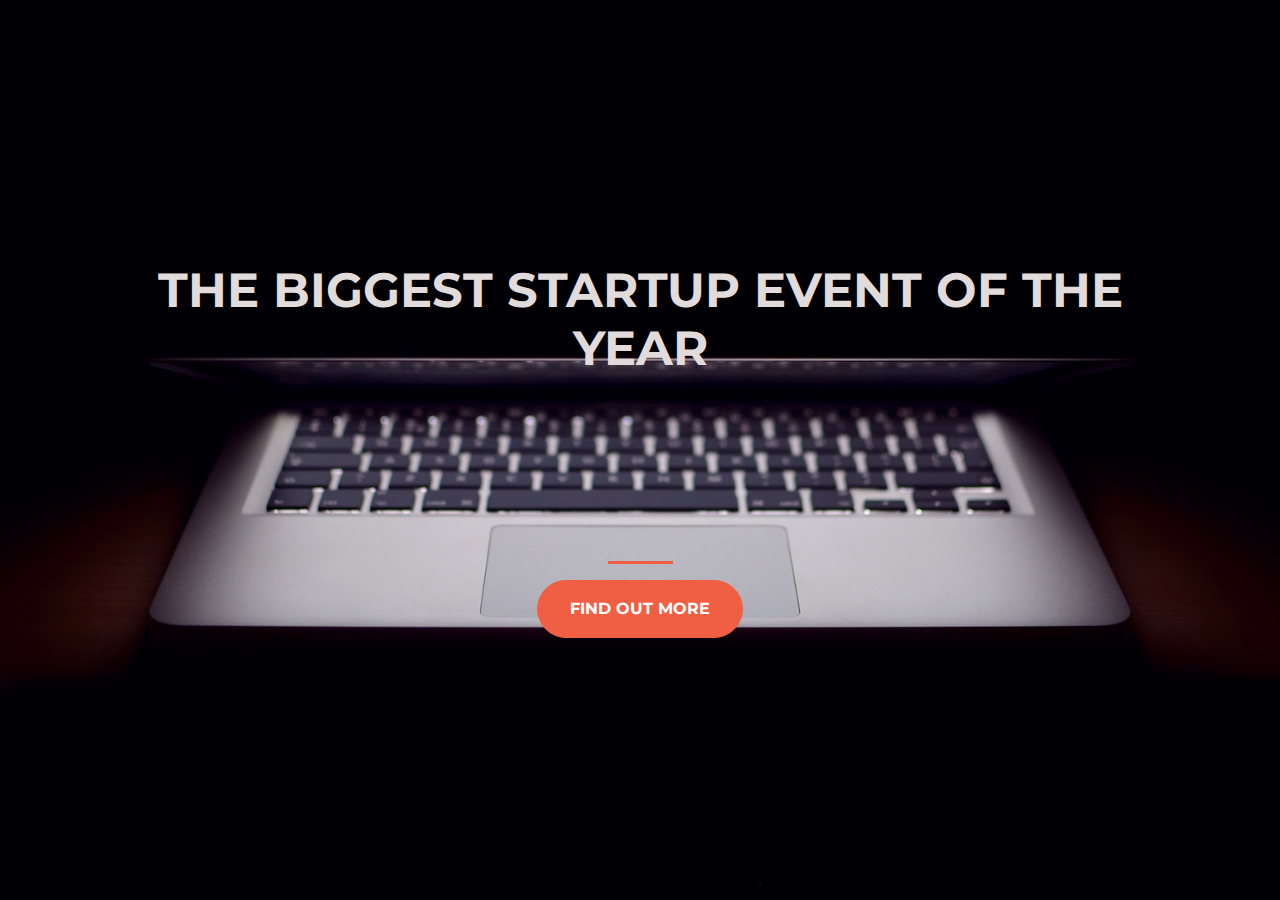
==== index.html @ a0994862 "Rename bootstrap_index.html to index.html" ====
<!DOCTYPE html>
<html>
<head>
	<meta charset="utf-8">
	<meta name="viewport" content="width=device-width, initial-scale=1, shrink-to-fit=no">
	<title>Startup</title>
    <link href="https://fonts.googleapis.com/css?family=Montserrat" rel="stylesheet">

    <link rel="stylesheet" href="https://stackpath.bootstrapcdn.com/bootstrap/4.3.1/css/bootstrap.min.css" integrity="sha384-ggOyR0iXCbMQv3Xipma34MD+dH/1fQ784/j6cY/iJTQUOhcWr7x9JvoRxT2MZw1T" crossorigin="anonymous">
    
     <link rel="stylesheet" type="text/css" href="bootstrap_styles.css">
</head>
<body>
	<!-- h-100 span the entire height -->
	<div class="container d-flex align-items-center h-100">
		<div class="row">
	<header class="text-center col-12">
		<!-- col-12 span the entire width -->
	<h1 class="text-uppercase"><strong>The biggest startup event of the year</strong></h1>
</header>
	 <div class="buffer col-12"></div>
	<section class="text-center col-12">
		<hr>
	<a href="https://mailchi.mp/70020b34f241/startup"><button class="btn btn-primary btn-xl"> Find out More</button></a>
</section>
</div>
</div>
</body>
</html>
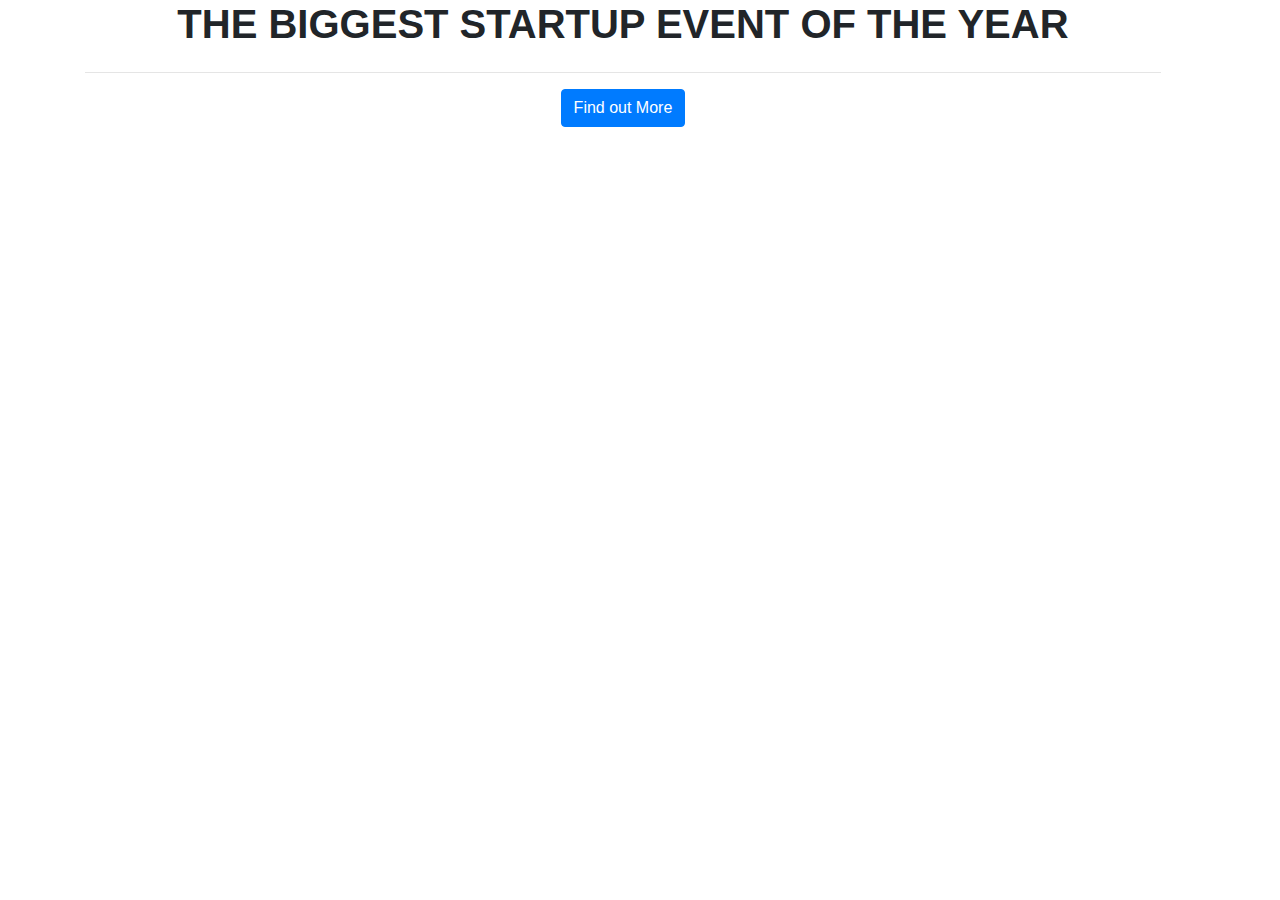
==== commit 4475d8ce: "Update index.html" ====
--- a/index.html
+++ b/index.html
@@ -8,7 +8,7 @@
 
     <link rel="stylesheet" href="https://stackpath.bootstrapcdn.com/bootstrap/4.3.1/css/bootstrap.min.css" integrity="sha384-ggOyR0iXCbMQv3Xipma34MD+dH/1fQ784/j6cY/iJTQUOhcWr7x9JvoRxT2MZw1T" crossorigin="anonymous">
     
-     <link rel="stylesheet" type="text/css" href="bootstrap_styles.css">
+     <link rel="stylesheet" type="text/css" href="css/style.css">
 </head>
 <body>
 	<!-- h-100 span the entire height -->
